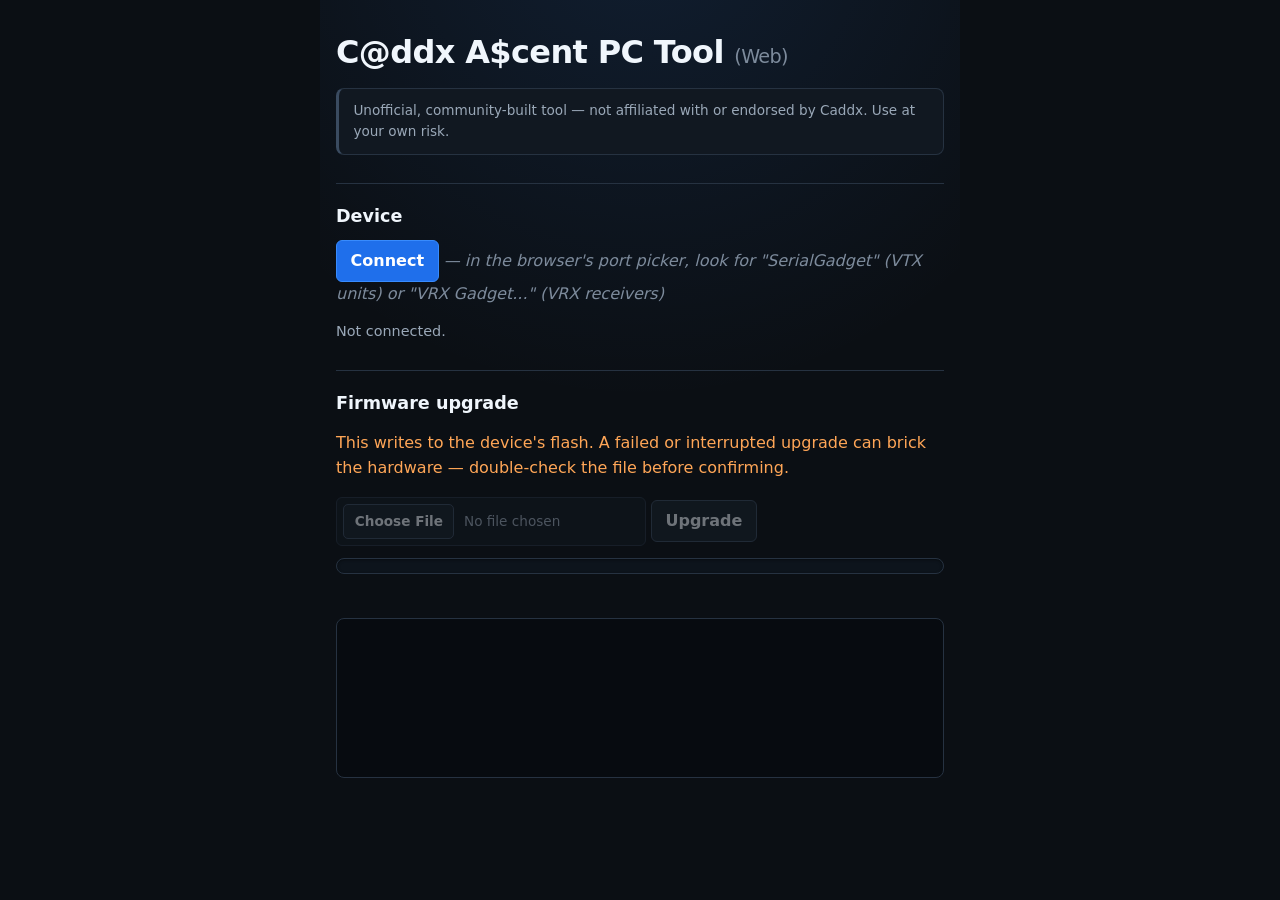
==== index.html @ 0f7f3f7d "Initial commit: readable Ascent web tool with dark theme" ====
<!doctype html>
<html lang="en">
  <head>
    <meta charset="UTF-8" />
    <link rel="icon" type="image/svg+xml" href="./favicon.svg" />
    <meta name="viewport" content="width=device-width, initial-scale=1.0" />
    <meta name="theme-color" content="#0b0f14" />
    <meta
      name="description"
      content="Unofficial browser-based tool for connecting to and upgrading firmware on Caddx Ascent VTX, VRX, and Goggles FPV video devices. No install required — works in any Web Serial-capable browser."
    />
    <meta name="keywords" content="Caddx, Ascent, firmware, upgrade, VTX, VRX, Goggles, FPV, Web Serial" />
    <title>C@ddx A$cent PC Tool (Web)</title>
    <!-- Relative paths keep this working on GitHub Pages project sites. -->
    <script type="module" src="./src/main.js"></script>
    <link rel="stylesheet" href="./src/styles.css" />
  </head>
  <body>
    <div id="app">
      <h1>C@ddx A$cent PC Tool <span class="subtitle">(Web)</span></h1>

      <div class="banner">
        Unofficial, community-built tool — not affiliated with or endorsed by
        Caddx. Use at your own risk.
      </div>

      <div id="unsupported-banner" class="banner banner-warn" hidden>
        This browser doesn't support the Web Serial API. Use a recent
        Chrome, Edge, or another Chromium-based browser, or Firefox 151+.
      </div>

      <section>
        <h2>Device</h2>
        <button id="btn-connect" type="button">Connect</button>
        <span class="hint">— in the browser's port picker, look for "SerialGadget" (VTX units) or "VRX Gadget..." (VRX receivers)</span>
        <p id="device-info">Not connected.</p>
      </section>

      <section>
        <h2>Firmware upgrade</h2>
        <p class="warn">
          This writes to the device's flash. A failed or interrupted upgrade
          can brick the hardware — double-check the file before confirming.
        </p>
        <p id="firmware-hint" class="hint"></p>
        <input id="file-input" type="file" accept=".img" disabled />
        <button id="btn-upgrade" type="button" disabled>Upgrade</button>
        <div class="progress-track">
          <div id="progress-bar" class="progress-fill"></div>
        </div>
        <p id="status-text"></p>
        <pre id="log"></pre>
      </section>
    </div>
  </body>
</html>
---- src/styles.css ----
/* Dark theme palette */
:root {
  color-scheme: dark;

  --bg: #0b0f14;
  --surface: #111821;
  --surface-raised: #18212c;
  --surface-hover: #202b38;
  --border: #263241;
  --border-strong: #3a4b60;

  --text: #e6edf3;
  --text-muted: #9aa8b8;
  --text-faint: #7d8b9c;

  --accent: #58a6ff;
  --accent-strong: #1f6feb;
  --accent-hover: #388bfd;

  --danger: #ff7b72;
  --danger-strong: #da3633;
  --success: #3fb950;
  --warning: #ffa657;
  --warning-bg: #2a1a0d;
  --warning-border: #9e4d0b;

  --radius: 8px;
}

* {
  box-sizing: border-box;
}

html {
  min-height: 100%;
  background: var(--bg);
}

/* Base page layout */
body {
  color: var(--text);
  max-width: 640px;
  margin: 0 auto;
  padding: 2rem 1rem 4rem;
  font-family: system-ui, -apple-system, "Segoe UI", sans-serif;
  line-height: 1.55;
  background:
    radial-gradient(circle at 50% -5rem, rgba(56, 139, 253, 0.12), transparent 30rem),
    var(--bg);
}

h1,
h2 {
  color: #f0f6fc;
  line-height: 1.25;
}

h1 {
  margin: 0 0 1rem;
  font-size: clamp(1.6rem, 4vw, 2rem);
  letter-spacing: -0.02em;
}

h2 {
  margin: 0 0 0.75rem;
  font-size: 1.1rem;
}

.subtitle {
  color: var(--text-faint);
  font-size: 0.6em;
  font-weight: 400;
}

/* Information and warning banners */
.banner {
  color: var(--text-muted);
  background: var(--surface);
  border: 1px solid var(--border);
  border-left: 3px solid var(--border-strong);
  border-radius: var(--radius);
  margin: 0.9rem 0;
  padding: 0.7rem 0.9rem;
  font-size: 0.85rem;
}

.banner-warn {
  color: var(--warning);
  background: var(--warning-bg);
  border-color: var(--warning-border);
  border-left-color: var(--warning);
}

.warn {
  color: var(--warning);
}

.hint {
  color: var(--text-faint);
  font-style: italic;
}

section {
  margin-top: 1.75rem;
  padding-top: 1.4rem;
  border-top: 1px solid var(--border);
}

/* Controls */
button {
  appearance: none;
  font: inherit;
  font-weight: 600;
  color: var(--text);
  background: var(--surface-raised);
  border: 1px solid var(--border-strong);
  border-radius: 6px;
  padding: 0.48rem 0.85rem;
  cursor: pointer;
  transition:
    background-color 0.15s ease,
    border-color 0.15s ease,
    transform 0.05s ease,
    box-shadow 0.15s ease;
}

button:hover:not(:disabled) {
  background: var(--surface-hover);
  border-color: #4b5f76;
}

button:active:not(:disabled) {
  transform: translateY(1px);
}

button:disabled {
  opacity: 0.45;
  cursor: not-allowed;
}

button:focus-visible,
input:focus-visible {
  outline: 2px solid var(--accent);
  outline-offset: 2px;
}

#btn-connect:not(:disabled) {
  color: #fff;
  background: var(--accent-strong);
  border-color: var(--accent-hover);
}

#btn-connect:hover:not(:disabled) {
  background: var(--accent-hover);
}

#btn-upgrade:not(:disabled) {
  color: #fff;
  background: #b62324;
  border-color: var(--danger-strong);
}

#btn-upgrade:hover:not(:disabled) {
  background: var(--danger-strong);
}

input[type="file"] {
  max-width: 100%;
  padding: 0.4rem;
  font: inherit;
  font-size: 0.85rem;
  color: var(--text-muted);
  background: var(--surface);
  border: 1px solid var(--border);
  border-radius: 6px;
  cursor: pointer;
}

input[type="file"]::file-selector-button {
  margin-right: 0.6rem;
  padding: 0.35rem 0.65rem;
  font: inherit;
  font-weight: 600;
  color: var(--text);
  background: var(--surface-raised);
  border: 1px solid var(--border-strong);
  border-radius: 5px;
  cursor: pointer;
}

input[type="file"]:hover:not(:disabled)::file-selector-button {
  background: var(--surface-hover);
}

input[type="file"]:disabled {
  opacity: 0.45;
  cursor: not-allowed;
}

#device-info {
  margin: 0.8rem 0 0;
  color: var(--text-muted);
  font-size: 0.9rem;
}

#firmware-hint:empty {
  display: none;
}

/* Progress bar */
.progress-track {
  height: 16px;
  margin: 0.75rem 0 0.5rem;
  overflow: hidden;
  background: #0d141c;
  border: 1px solid var(--border);
  border-radius: 999px;
  box-shadow: inset 0 1px 3px rgba(0, 0, 0, 0.4);
}

.progress-fill {
  width: 0%;
  height: 100%;
  background: linear-gradient(90deg, var(--accent-strong), var(--accent));
  border-radius: inherit;
  transition:
    width 0.2s ease,
    background 0.2s ease;
}

.progress-fill.success {
  background: linear-gradient(90deg, #238636, var(--success));
}

.progress-fill.failure {
  background: linear-gradient(90deg, var(--danger-strong), var(--danger));
}

/* Status text */
#status-text {
  min-height: 1.5em;
  margin: 0.5rem 0;
  color: var(--text-muted);
}

#status-text.success {
  color: var(--success);
}

#status-text.failure {
  color: var(--danger);
}

/* Log output */
#log {
  height: 160px;
  margin: 0.75rem 0 0;
  padding: 0.65rem 0.75rem;
  overflow-y: auto;
  color: #c9d1d9;
  background: #070b10;
  border: 1px solid var(--border);
  border-radius: var(--radius);
  font-family: ui-monospace, SFMono-Regular, Consolas, "Liberation Mono", monospace;
  font-size: 0.78rem;
  line-height: 1.5;
  white-space: pre-wrap;
  scrollbar-color: var(--border-strong) transparent;
  scrollbar-width: thin;
}

#log::-webkit-scrollbar {
  width: 10px;
}

#log::-webkit-scrollbar-thumb {
  background: var(--border-strong);
  border-radius: 5px;
}

::selection {
  color: #fff;
  background: rgba(56, 139, 253, 0.4);
}
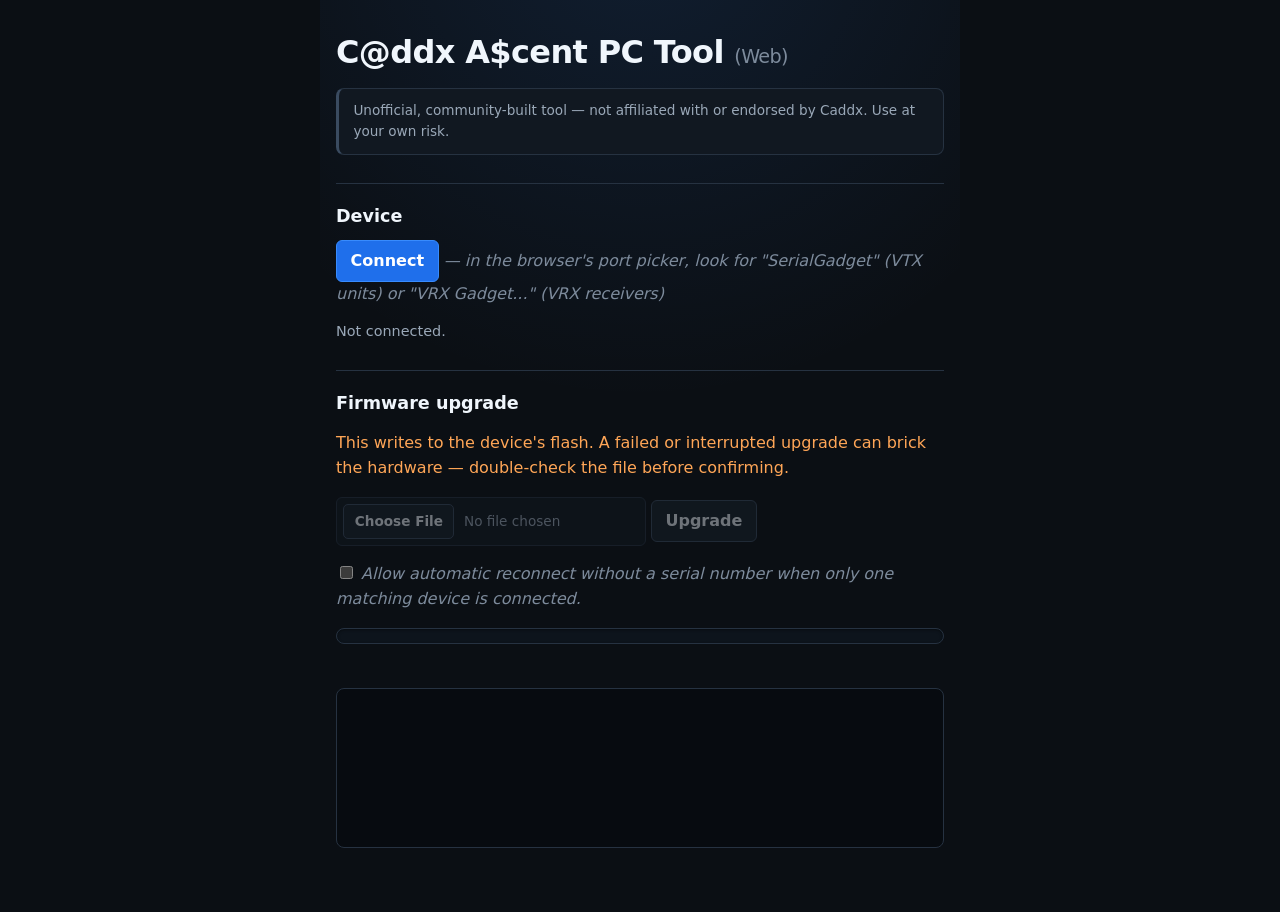
==== commit 8243c17c: "Allow opt-in automatic reconnect for a single Ascent device" ====
--- a/index.html
+++ b/index.html
@@ -45,10 +45,14 @@
         <p id="firmware-hint" class="hint"></p>
         <input id="file-input" type="file" accept=".img" disabled />
         <button id="btn-upgrade" type="button" disabled>Upgrade</button>
+        <p class="hint">
+          <label><input id="single-device-reconnect" type="checkbox" /> Allow automatic reconnect without a serial number when only one matching device is connected.</label>
+        </p>
         <div class="progress-track">
           <div id="progress-bar" class="progress-fill"></div>
         </div>
-        <p id="status-text"></p>
+        <p id="status-text" role="status"></p>
+        <button id="btn-reconnect" type="button" hidden>Select port again</button>
         <pre id="log"></pre>
       </section>
     </div>
--- a/src/styles.css
+++ b/src/styles.css
@@ -236,6 +236,10 @@
   background: linear-gradient(90deg, var(--danger-strong), var(--danger));
 }
 
+.progress-fill.warning {
+  background: var(--warning);
+}
+
 /* Status text */
 #status-text {
   min-height: 1.5em;
@@ -249,6 +253,10 @@
 
 #status-text.failure {
   color: var(--danger);
+}
+
+#status-text.warning {
+  color: var(--warning);
 }
 
 /* Log output */
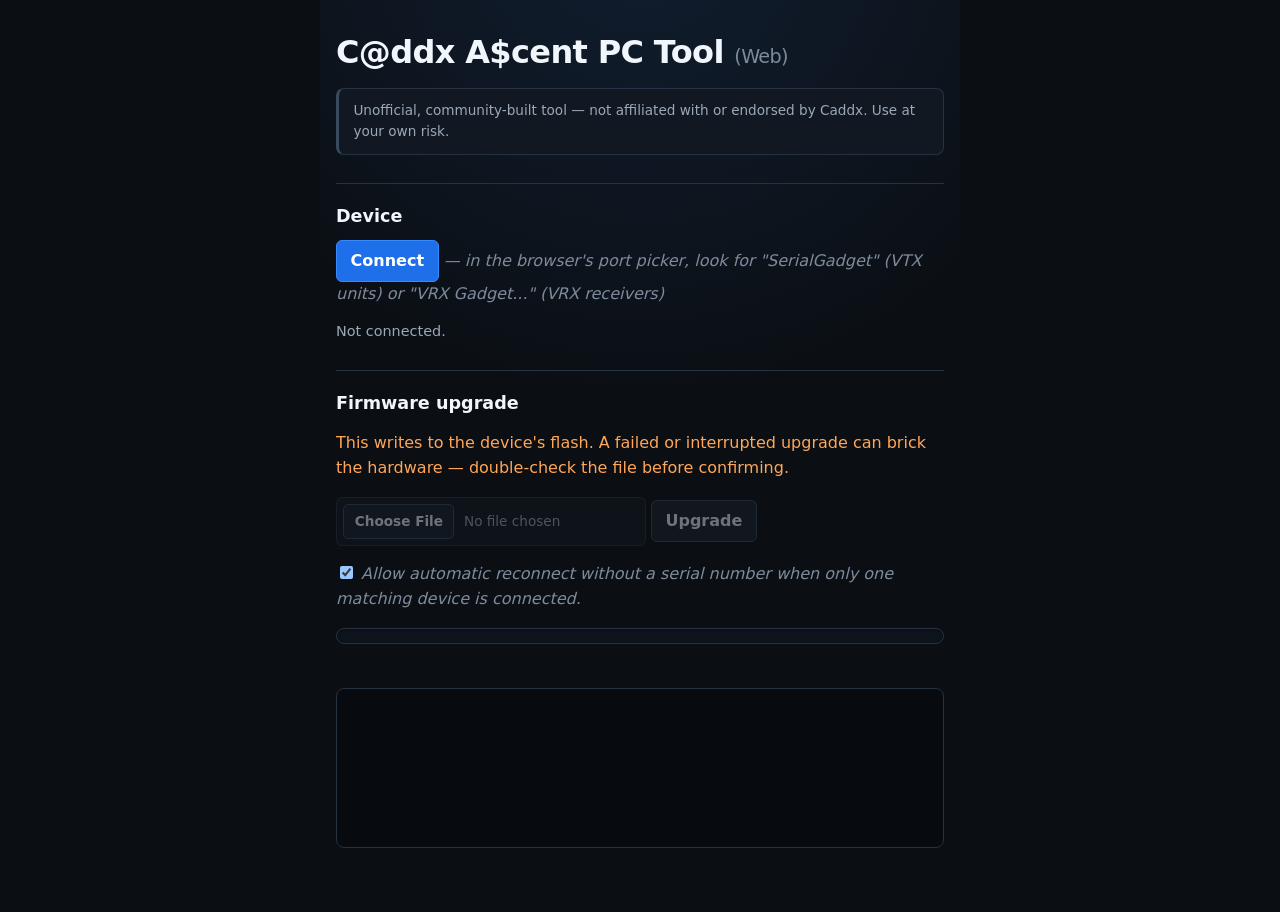
==== commit 8722b6eb: "Enable single-device reconnect by default" ====
--- a/index.html
+++ b/index.html
@@ -46,7 +46,7 @@
         <input id="file-input" type="file" accept=".img" disabled />
         <button id="btn-upgrade" type="button" disabled>Upgrade</button>
         <p class="hint">
-          <label><input id="single-device-reconnect" type="checkbox" /> Allow automatic reconnect without a serial number when only one matching device is connected.</label>
+          <label><input id="single-device-reconnect" type="checkbox" checked /> Allow automatic reconnect without a serial number when only one matching device is connected.</label>
         </p>
         <div class="progress-track">
           <div id="progress-bar" class="progress-fill"></div>
